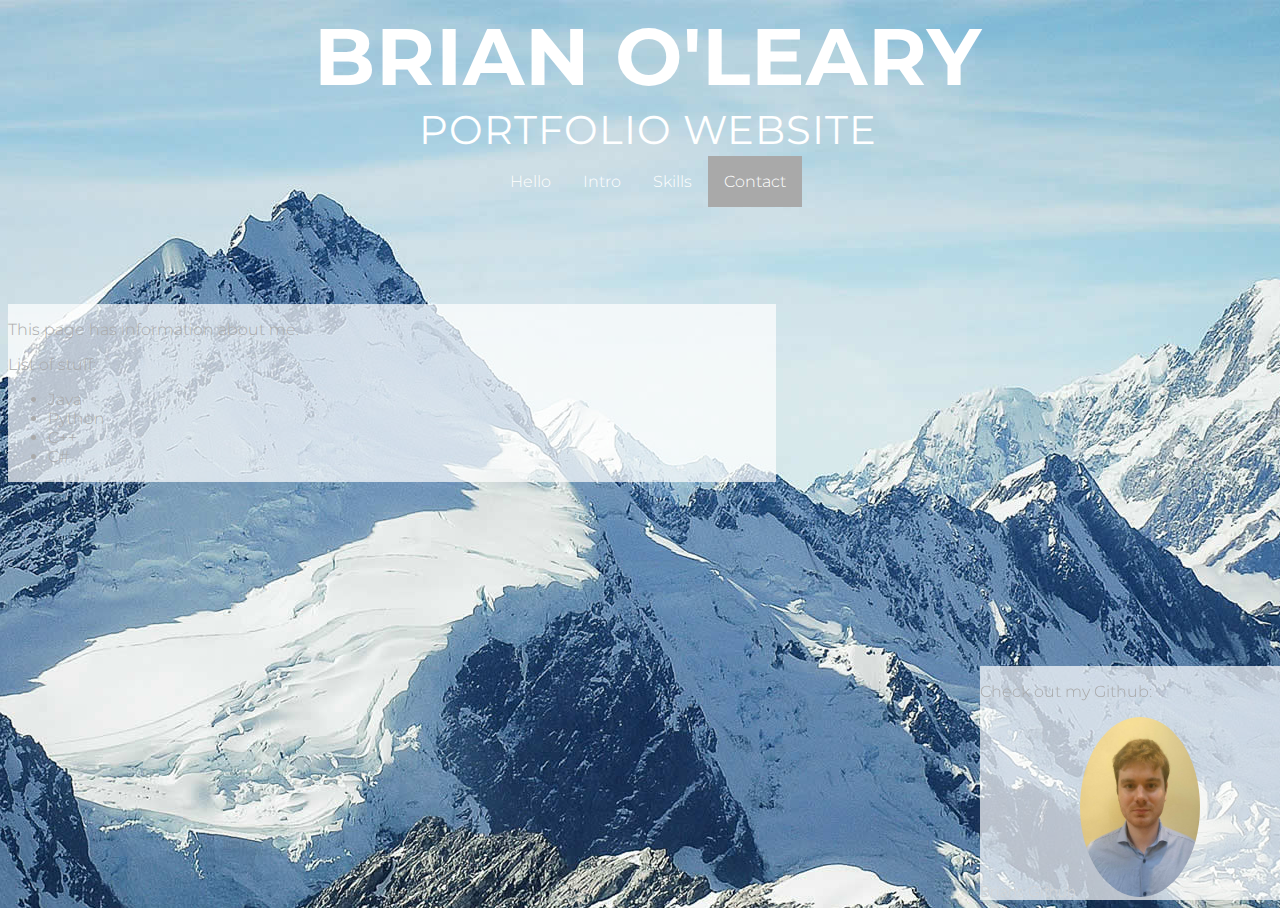
==== contact.html @ fd3f8335 "more pages" ====
<!DOCTYPE html>
<html>
	<head>
		<meta charset="UTF-8">
		<title>Brians O'Leary</title>
		<!-- CSS Style -->
		<link rel = "stylesheet" type = "text/css" href = "./style.css">
		<!-- CSS Colors -->
		<link rel = "stylesheet" type = "text/css" href = "./stylecolor.css">
	</head>
	
	<body>
	<h1>Brian O'Leary</h1>
	<h2> Portfolio Website </h2>
	<div class="navbar">
		<ul class="menuList">
			<li class="topMenu"><a href="index.html">Hello</a></li>
			<li class="topMenu"><a href="intro.html">Intro</a></li>
			<li class="topMenu"><a href="skills.html">Skills</a></li>
			<li class="active"><a href="contact.html">Contact</a></li>
		<ul>
	</div>
	<div class = "topContainer">
		<p>This page has information about me.</p>
		<p>List of stuff:</p>
		<ul>
			<li>Java</li>
			<li>Python</li>
			<li>C++</li>
			<li>C#</li>
	   </ul>
	</div>
	
	<div class = "botContainer">
		<p>Check out my Github:</p>
		<a 
			target = _blank
			href = "https://github.com/Brian1231">Brians Github<a>
		<img src = "./imgs/brian_cropped.jpg" alt = "pic of me" class = "profilepic">
	</div>
	</body> 
</html>
---- style.css ----
/* ==== Google font ==== */
@import url('https://fonts.googleapis.com/css?family=Lato:100,300,400,700,900,100italic,300italic,400italic,700italic,900italic|Montserrat:700|Merriweather:400italic');

	*{
		background-position:center center;
	}
	a {
		text-decoration: none;
	}
	
	body {
		width: 100%;
		height: 100%;
		font-family: 'Lato',sans-serif;
		font-weight: 300;
		color: #666;
		background-color: #fff;
		position:relative;
		background: url(./imgs/bg1.jpg) no-repeat top center;
	}

	html {
		width: 100%;
		height: 100%;
	}
	
	h1 {
		text-transform: uppercase;
		font-family: Montserrat,sans-serif;
		font-weight: 700;
		letter-spacing: 1px;
		margin: 0 0 30px;
		font-size: 80px;
		margin: 0;
		display: block;
		text-align: center;
	}
	
	h2{
		text-transform: uppercase;
		font-family: Montserrat,sans-serif;
		font-weight: 400;
		letter-spacing: 1px;
		margin: 0 0 30px;
		font-size: 40px;
		margin: 0;
		display: block;
		text-align: center;
	}

	p{
		text-decoration: none;
		font-family: Montserrat,sans-serif;
	}
	
	/* ==== Menu Bar ==== */
	.navbar{
		position:relative;
		width:100%;
		top:2px;
		left:38%;
		margin:1;
		background-color: rgba(255,255,255,.4);
	}
	.menuList{
		position:absolute;
		float:center;
		margin: 0;
		padding: 0;
		list-style-type: none;
	}
	li.topMenu {
		float: left;
	}
	li.active {
		float: left;
		outline: 0;
		background-color: DarkGray;
	}
	li a {
		font-family: Montserrat,sans-serif;
		display: block;
		color: white;
		text-align: center;
		padding: 16px;
		text-decoration: none;
	}
	li a:hover {
		background-color: LightGray;
	}
	
	/* ==== Image ==== */
	img.profilepic {
		border-radius: 100%;
		height: 180px;
		width: 120px;
	}
	
	.topContainer{
		font-family: Montserrat,sans-serif;
		width: 60%;
		float: left; 
		position:relative;
		top: 150px;
		left:-100;
	}
	.botContainer{
		position: fixed;
		bottom: 0;
		right: 0;
		width: 300px;
	}
---- stylecolor.css ----
*{
		/*background-color:rgba(160, 181, 214, 0.9);*/
	}
	a {
		color: LightGray;
	}
	
	
	h1, h2 {
		color:White
	}
	

	p{
		color: DarkGray;
	}
	
	ul{
		color: DarkGray;
	}

	img.profilepic {
		background-color: powderblue;
	}
	
	.topContainer{
		background-color:rgba(255, 255, 255, 0.7);
	}
	
	.botContainer{
		background-color:rgba(255, 255, 255, 0.7);
	}
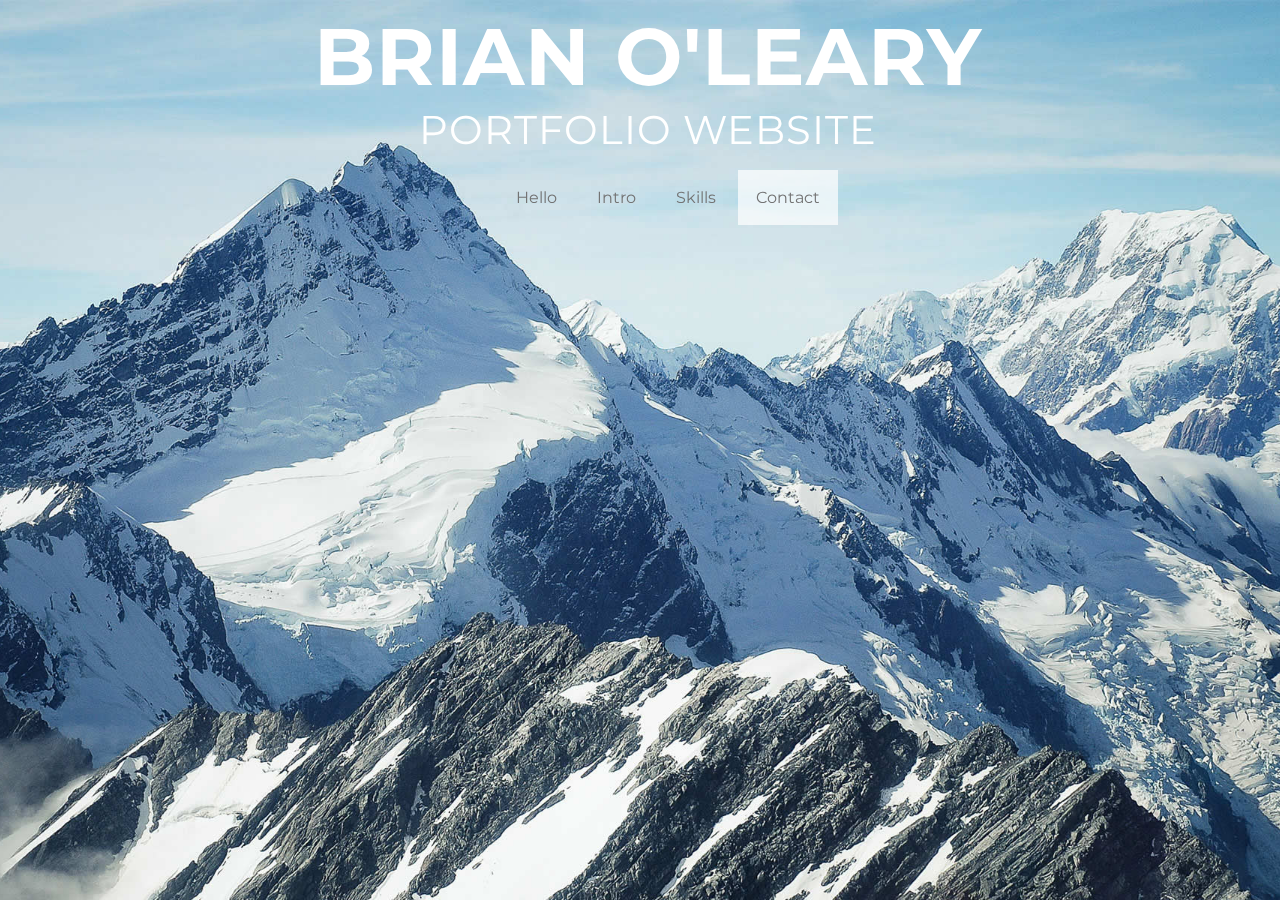
==== commit 9fbffe78: "few more updates" ====
--- a/contact.html
+++ b/contact.html
@@ -10,17 +10,17 @@
 	</head>
 	
 	<body>
-	<h1>Brian O'Leary</h1>
-	<h2> Portfolio Website </h2>
-	<div class="navbar">
-		<ul class="menuList">
-			<li class="topMenu"><a href="index.html">Hello</a></li>
-			<li class="topMenu"><a href="intro.html">Intro</a></li>
-			<li class="topMenu"><a href="skills.html">Skills</a></li>
-			<li class="active"><a href="contact.html">Contact</a></li>
-		<ul>
-	</div>
-	<div class = "topContainer">
+	<h1 class = "heading">Brian O'Leary</h1>
+	<h2 class = "heading"> Portfolio Website </h2>
+		<div class="navbar">
+			<ul class="menuList">
+				<li class="topMenu"><a href="index.html">Hello</a></li>
+				<li class="topMenu"><a href="intro.html">Intro</a></li>
+				<li class="topMenu"><a href="skills.html">Skills</a></li>
+				<li id = "activetab" class="topMenu"><a href="contact.html">Contact</a></li>
+			<ul>
+		</div>
+	<!--<div class = "topContainer">
 		<p>This page has information about me.</p>
 		<p>List of stuff:</p>
 		<ul>
@@ -29,6 +29,7 @@
 			<li>C++</li>
 			<li>C#</li>
 	   </ul>
+	   <img src = "./imgs/brian_cropped.jpg" alt = "pic of me" class = "profilepic"> 
 	</div>
 	
 	<div class = "botContainer">
@@ -36,7 +37,7 @@
 		<a 
 			target = _blank
 			href = "https://github.com/Brian1231">Brians Github<a>
-		<img src = "./imgs/brian_cropped.jpg" alt = "pic of me" class = "profilepic">
-	</div>
+		
+	</div> -->
 	</body> 
 </html>--- a/style.css
+++ b/style.css
@@ -9,15 +9,15 @@
 		text-decoration: none;
 	}
 	
-	body {
+	body {		
+		position:fixed;
+		background-image: url(./imgs/bg1.jpg);
+		background-color: #cccccc;
+		background-position: center center;
+		background-size: cover;
+		background-repeat: no-repeat;
+		height: 700px;
 		width: 100%;
-		height: 100%;
-		font-family: 'Lato',sans-serif;
-		font-weight: 300;
-		color: #666;
-		background-color: #fff;
-		position:relative;
-		background: url(./imgs/bg1.jpg) no-repeat top center;
 	}
 
 	html {
@@ -25,85 +25,79 @@
 		height: 100%;
 	}
 	
-	h1 {
+	/* ==== Header ==== */
+	.heading{
 		text-transform: uppercase;
 		font-family: Montserrat,sans-serif;
-		font-weight: 700;
-		letter-spacing: 1px;
-		margin: 0 0 30px;
-		font-size: 80px;
 		margin: 0;
 		display: block;
 		text-align: center;
+		letter-spacing: 1px;
+	}
+	h1 {
+		font-weight: 700;
+		font-size: 80px;
 	}
 	
 	h2{
-		text-transform: uppercase;
-		font-family: Montserrat,sans-serif;
 		font-weight: 400;
-		letter-spacing: 1px;
-		margin: 0 0 30px;
 		font-size: 40px;
-		margin: 0;
-		display: block;
-		text-align: center;
-	}
-
-	p{
-		text-decoration: none;
-		font-family: Montserrat,sans-serif;
 	}
 	
 	/* ==== Menu Bar ==== */
+	
 	.navbar{
-		position:relative;
-		width:100%;
-		top:2px;
-		left:38%;
-		margin:1;
-		background-color: rgba(255,255,255,.4);
+		margin:auto;
+		width:60%;
 	}
 	.menuList{
-		position:absolute;
-		float:center;
-		margin: 0;
-		padding: 0;
 		list-style-type: none;
+		display: block;
+		text-align:center;		
 	}
 	li.topMenu {
-		float: left;
+		width:auto;	
+		display: inline-block;		
 	}
-	li.active {
-		float: left;
+	#activetab {
 		outline: 0;
-		background-color: DarkGray;
+		background-color: rgba(255,255,255,.7);
 	}
 	li a {
 		font-family: Montserrat,sans-serif;
 		display: block;
-		color: white;
+		color: rgba(115, 115, 115, 1);
 		text-align: center;
-		padding: 16px;
+		margin:0%;
+		padding: 18px;
 		text-decoration: none;
 	}
 	li a:hover {
-		background-color: LightGray;
+		background-color: rgba(255,255,255,.5);
 	}
 	
 	/* ==== Image ==== */
 	img.profilepic {
-		border-radius: 100%;
+		position:absolute;
+		right:0;
+		top:0;
+		margin: 10px;
+		border-radius: 20%;
 		height: 180px;
 		width: 120px;
 	}
 	
+	p{
+		text-decoration: none;
+		font-family: Montserrat,sans-serif;
+		color:White;
+	}
+	
 	.topContainer{
-		font-family: Montserrat,sans-serif;
-		width: 60%;
-		float: left; 
 		position:relative;
-		top: 150px;
-		left:-100;
+		margin:auto;
+		width:60%;
+		radius:20%;
 	}
 	.botContainer{
 		position: fixed;
--- a/stylecolor.css
+++ b/stylecolor.css
@@ -4,7 +4,6 @@
 		/*background-color:rgba(160, 181, 214, 0.9);*/
 	}
 	a {
-		color: LightGray;
 	}
 	
 	
@@ -14,11 +13,11 @@
 	
 
 	p{
-		color: DarkGray;
+		color: White;
 	}
 	
 	ul{
-		color: DarkGray;
+		color: White;
 	}
 
 	img.profilepic {
@@ -26,7 +25,8 @@
 	}
 	
 	.topContainer{
-		background-color:rgba(255, 255, 255, 0.7);
+		background-color:rgba(115, 115, 115, 0.7);
+		padding:10px;
 	}
 	
 	.botContainer{
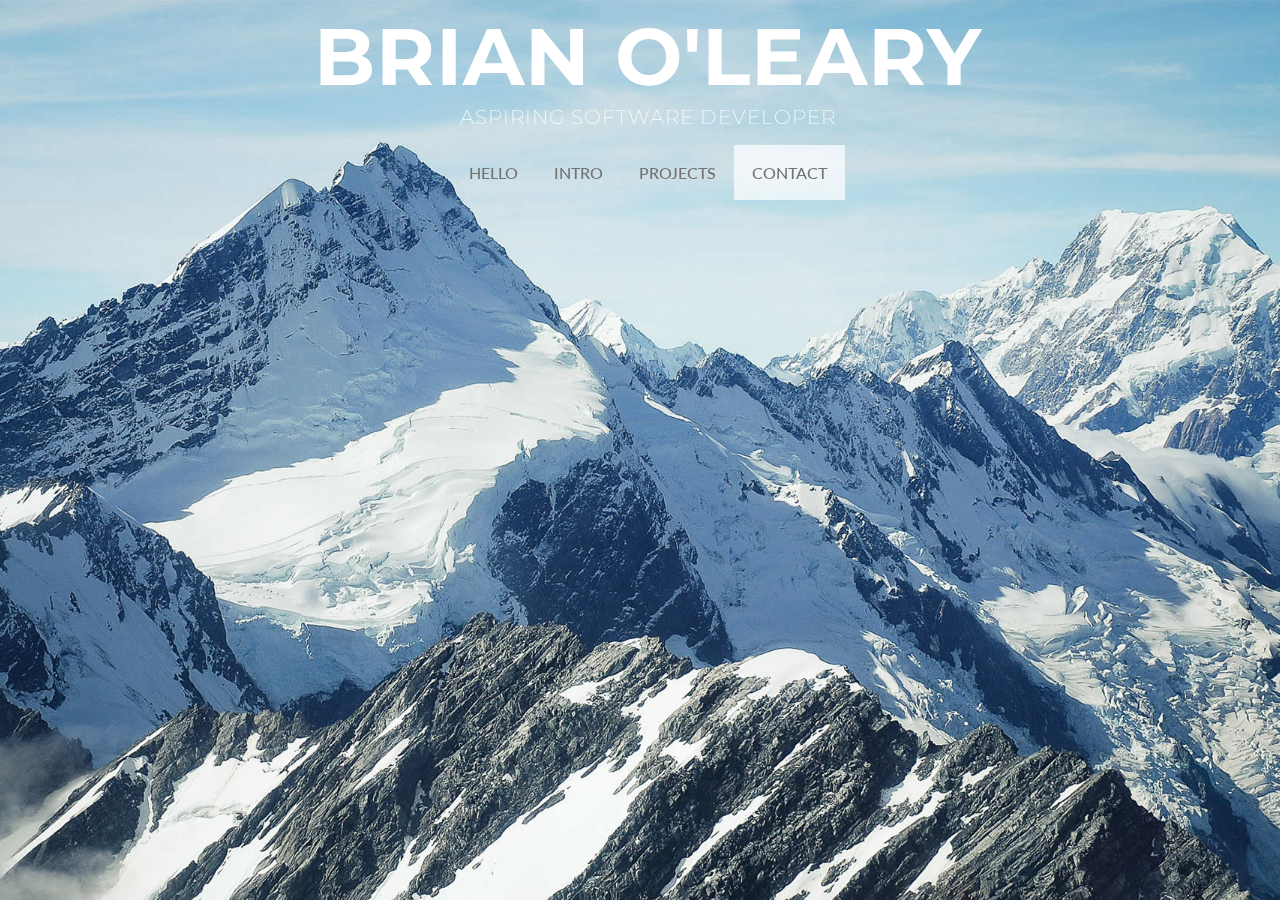
==== commit 4def8c09: "more updates" ====
--- a/contact.html
+++ b/contact.html
@@ -11,13 +11,13 @@
 	
 	<body>
 	<h1 class = "heading">Brian O'Leary</h1>
-	<h2 class = "heading"> Portfolio Website </h2>
+	<h2 class = "heading">Aspiring Software Developer</h2>
 		<div class="navbar">
 			<ul class="menuList">
-				<li class="topMenu"><a href="index.html">Hello</a></li>
-				<li class="topMenu"><a href="intro.html">Intro</a></li>
-				<li class="topMenu"><a href="skills.html">Skills</a></li>
-				<li id = "activetab" class="topMenu"><a href="contact.html">Contact</a></li>
+				<li class="topMenu"><a href="index.html">Hello</a></li><!--
+				--><li class="topMenu"><a href="intro.html">Intro</a></li><!--
+				--><li class="topMenu"><a href="skills.html">Projects</a></li><!--
+				--><li id = "activetab" class="topMenu"><a href="contact.html">Contact</a></li>
 			<ul>
 		</div>
 	<!--<div class = "topContainer">
--- a/style.css
+++ b/style.css
@@ -9,7 +9,13 @@
 		text-decoration: none;
 	}
 	
-	body {		
+	body {	
+		-webkit-animation: fadein 1s; /* Safari, Chrome and Opera > 12.1 */
+		-moz-animation: fadein 1s; /* Firefox < 16 */
+		-ms-animation: fadein 1s; /* Internet Explorer */
+		-o-animation: fadein 1s; /* Opera < 12.1 */
+		animation: fadein 1s;
+		
 		position:fixed;
 		background-image: url(./imgs/bg1.jpg);
 		background-color: #cccccc;
@@ -19,6 +25,7 @@
 		height: 700px;
 		width: 100%;
 	}
+	
 
 	html {
 		width: 100%;
@@ -40,31 +47,41 @@
 	}
 	
 	h2{
-		font-weight: 400;
-		font-size: 40px;
+	 	font-weight: 200;
+		font-size: 20px;
 	}
 	
 	/* ==== Menu Bar ==== */
 	
 	.navbar{
+		-webkit-animation: fadein 1s; /* Safari, Chrome and Opera > 12.1 */
+		-moz-animation: fadein 1s; /* Firefox < 16 */
+		-ms-animation: fadein 1s; /* Internet Explorer */
+		-o-animation: fadein 1s; /* Opera < 12.1 */
+		animation: fadein 1s;
+		  
 		margin:auto;
 		width:60%;
 	}
 	.menuList{
+		margin:10;
+		padding:0;
 		list-style-type: none;
 		display: block;
 		text-align:center;		
 	}
 	li.topMenu {
+		font-family: 'Lato', sans-serif;
+		font-weight:500;
+		text-transform:uppercase;
 		width:auto;	
-		display: inline-block;		
+		display: inline-block;	
 	}
 	#activetab {
 		outline: 0;
 		background-color: rgba(255,255,255,.7);
 	}
 	li a {
-		font-family: Montserrat,sans-serif;
 		display: block;
 		color: rgba(115, 115, 115, 1);
 		text-align: center;
@@ -74,6 +91,22 @@
 	}
 	li a:hover {
 		background-color: rgba(255,255,255,.5);
+		
+	}
+	
+	/* ==== Links in page ==== */
+	a.link{
+		color:rgba(26, 209, 255, 1);
+	}
+	a.link:hover{
+		text-decoration: underline;
+	}
+	
+	p{
+		text-decoration: none;
+		font-family: Montserrat,sans-serif;
+		color:White;
+		margin:10px;
 	}
 	
 	/* ==== Image ==== */
@@ -83,25 +116,67 @@
 		top:0;
 		margin: 10px;
 		border-radius: 20%;
-		height: 180px;
-		width: 120px;
-	}
-	
-	p{
-		text-decoration: none;
-		font-family: Montserrat,sans-serif;
-		color:White;
+		height: auto;
+		width: 18%;
 	}
 	
 	.topContainer{
 		position:relative;
 		margin:auto;
-		width:60%;
-		radius:20%;
+		width:50%;
+		height:50%;
+		border-top-left-radius:5%;
+		border-top-right-radius:5%;
+	}
+	
+	.textHolder{
+		/*background-color:rgba(0, 0, 255, 0.5);*/
+		position:absolute;
+		top:0px;
+		left:0px;
+		width:80%;
 	}
 	.botContainer{
+		text-align:right;
 		position: fixed;
+		padding:0px;
 		bottom: 0;
 		right: 0;
-		width: 300px;
-	}+		width: 100%;
+		height:4%;
+	}
+	
+	#footer-text{
+		margin-top:4px;
+	}
+	
+	/* Body fadein values */
+	 @keyframes fadein {
+    from { opacity: 0; }
+    to   { opacity: 1; }
+	}
+
+	/* Firefox < 16 */
+	@-moz-keyframes fadein {
+		from { opacity: 0; }
+		to   { opacity: 1; }
+	}
+
+	/* Safari, Chrome and Opera > 12.1 */
+	@-webkit-keyframes fadein {
+		from { opacity: 0; }
+		to   { opacity: 1; }
+	}
+
+	/* Internet Explorer */
+	@-ms-keyframes fadein {
+		from { opacity: 0; }
+		to   { opacity: 1; }
+	}
+
+	/* Opera < 12.1 */
+	@-o-keyframes fadein {
+		from { opacity: 0; }
+		to   { opacity: 1; }
+	}
+	--- a/stylecolor.css
+++ b/stylecolor.css
@@ -30,5 +30,5 @@
 	}
 	
 	.botContainer{
-		background-color:rgba(255, 255, 255, 0.7);
+		background-color:rgba(26, 209, 255, 1);
 	}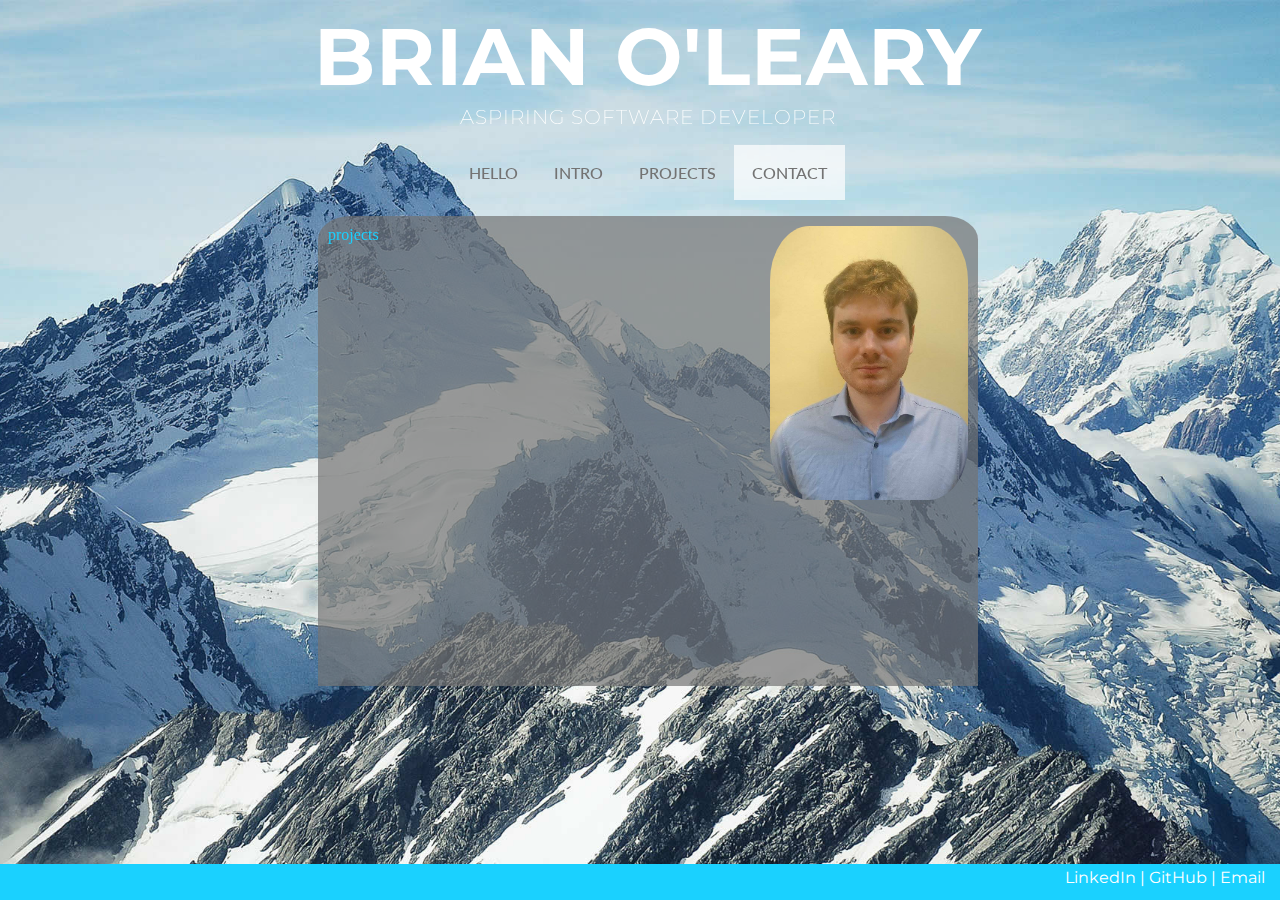
==== commit 0cce7640: "lil bitta js" ====
--- a/contact.html
+++ b/contact.html
@@ -3,41 +3,50 @@
 	<head>
 		<meta charset="UTF-8">
 		<title>Brians O'Leary</title>
+		<!-- Icons -->
+		<link rel="apple-touch-icon" sizes="57x57" href="./favicons/apple-icon-57x57.png">
+		<link rel="apple-touch-icon" sizes="60x60" href="./favicons/apple-icon-60x60.png">
+		<link rel="apple-touch-icon" sizes="72x72" href="./favicons/apple-icon-72x72.png">
+		<link rel="apple-touch-icon" sizes="76x76" href="./favicons/apple-icon-76x76.png">
+		<link rel="apple-touch-icon" sizes="114x114" href="./favicons/apple-icon-114x114.png">
+		<link rel="apple-touch-icon" sizes="120x120" href="./favicons/apple-icon-120x120.png">
+		<link rel="apple-touch-icon" sizes="144x144" href="./favicons/apple-icon-144x144.png">
+		<link rel="apple-touch-icon" sizes="152x152" href="./favicons/apple-icon-152x152.png">
+		<link rel="apple-touch-icon" sizes="180x180" href="./favicons/apple-icon-180x180.png">
+		<link rel="icon" type="image/png" sizes="192x192"  href="./favicons/android-icon-192x192.png">
+		<link rel="icon" type="image/png" sizes="32x32" href="./favicons/favicon-32x32.png">
+		<link rel="icon" type="image/png" sizes="96x96" href="./favicons/favicon-96x96.png">
+		<link rel="icon" type="image/png" sizes="16x16" href="./favicons/favicon-16x16.png">
+		<link rel="manifest" href="./favicons/manifest.json">
+		<meta name="msapplication-TileColor" content="#ffffff">
+		<meta name="msapplication-TileImage" content="./favicons/ms-icon-144x144.png">
+		<meta name="theme-color" content="#ffffff">
 		<!-- CSS Style -->
 		<link rel = "stylesheet" type = "text/css" href = "./style.css">
-		<!-- CSS Colors -->
-		<link rel = "stylesheet" type = "text/css" href = "./stylecolor.css">
 	</head>
 	
 	<body>
 	<h1 class = "heading">Brian O'Leary</h1>
 	<h2 class = "heading">Aspiring Software Developer</h2>
-		<div class="navbar">
-			<ul class="menuList">
-				<li class="topMenu"><a href="index.html">Hello</a></li><!--
-				--><li class="topMenu"><a href="intro.html">Intro</a></li><!--
-				--><li class="topMenu"><a href="skills.html">Projects</a></li><!--
-				--><li id = "activetab" class="topMenu"><a href="contact.html">Contact</a></li>
-			<ul>
-		</div>
-	<!--<div class = "topContainer">
-		<p>This page has information about me.</p>
-		<p>List of stuff:</p>
+	<!-- Menu Bar -->
+	<div class="navbar">
+		<ul class="menuList">
+			<li class="topMenu"><a href="index.html">Hello</a></li><!--
+			--><li class="topMenu"><a href="intro.html">Intro</a></li><!--
+			--><li class="topMenu"><a href="projects.html">Projects</a></li><!--
+			--><li id = "activetab" class="topMenu"><a href="contact.html">Contact</a></li>
 		<ul>
-			<li>Java</li>
-			<li>Python</li>
-			<li>C++</li>
-			<li>C#</li>
-	   </ul>
-	   <img src = "./imgs/brian_cropped.jpg" alt = "pic of me" class = "profilepic"> 
 	</div>
 	
+	<!-- Center Div-->
+	<div class = "topContainer">
+		<a class="link" href="projects.html" rel="nofollow" onmouseover="projectImg()" onmouseout="fixImg()">projects</a>
+		<img src = "./imgs/brian_cropped.jpg" alt = "Brian 0'Leary" class = "profilepic" id="mainImage">
+	</div>
+	
+	<!-- Footer-->
 	<div class = "botContainer">
-		<p>Check out my Github:</p>
-		<a 
-			target = _blank
-			href = "https://github.com/Brian1231">Brians Github<a>
-		
-	</div> -->
+		<p id="footer-text"><a class="footer-link" href="https://www.linkedin.com/in/brian-o-leary" rel="nofollow" target="_blank">LinkedIn</a> | <a class="footer-link" href="https://github.com/Brian1231" rel="nofollow" target="_blank">GitHub</a> | <a class="footer-link" href="mailto:brianolearycs@gmail.com" rel="nofollow" target="_blank" rel="nofollow">Email</a></p>
+	</div>
 	</body> 
 </html>--- a/style.css
+++ b/style.css
@@ -22,7 +22,7 @@
 		background-position: center center;
 		background-size: cover;
 		background-repeat: no-repeat;
-		height: 700px;
+		height: 100%;
 		width: 100%;
 	}
 	
@@ -32,6 +32,9 @@
 		height: 100%;
 	}
 	
+	h1, h2, p, ul {
+		color:White
+	}
 	/* ==== Header ==== */
 	.heading{
 		text-transform: uppercase;
@@ -68,7 +71,8 @@
 		padding:0;
 		list-style-type: none;
 		display: block;
-		text-align:center;		
+		text-align:center;	
+		white-space:nowrap;
 	}
 	li.topMenu {
 		font-family: 'Lato', sans-serif;
@@ -106,27 +110,29 @@
 		text-decoration: none;
 		font-family: Montserrat,sans-serif;
 		color:White;
-		margin:10px;
+		margin:15px;
 	}
 	
 	/* ==== Image ==== */
-	img.profilepic {
+	img.profilepic, #mainImage {
 		position:absolute;
 		right:0;
 		top:0;
 		margin: 10px;
 		border-radius: 20%;
 		height: auto;
-		width: 18%;
-	}
+		width: 30%;
+	} 
 	
 	.topContainer{
 		position:relative;
 		margin:auto;
+		padding:10px;
 		width:50%;
 		height:50%;
 		border-top-left-radius:5%;
 		border-top-right-radius:5%;
+		background-color:rgba(115, 115, 115, 0.7);
 	}
 	
 	.textHolder{
@@ -134,8 +140,10 @@
 		position:absolute;
 		top:0px;
 		left:0px;
-		width:80%;
+		width:60%;
 	}
+	
+	/*Footer*/
 	.botContainer{
 		text-align:right;
 		position: fixed;
@@ -144,10 +152,18 @@
 		right: 0;
 		width: 100%;
 		height:4%;
+		background-color:rgba(26, 209, 255, 1);
 	}
 	
 	#footer-text{
 		margin-top:4px;
+	}
+	a.footer-link{
+		color:white;
+	}
+	a.footer-link:hover{
+		color:white;
+		text-decoration:underline;
 	}
 	
 	/* Body fadein values */
